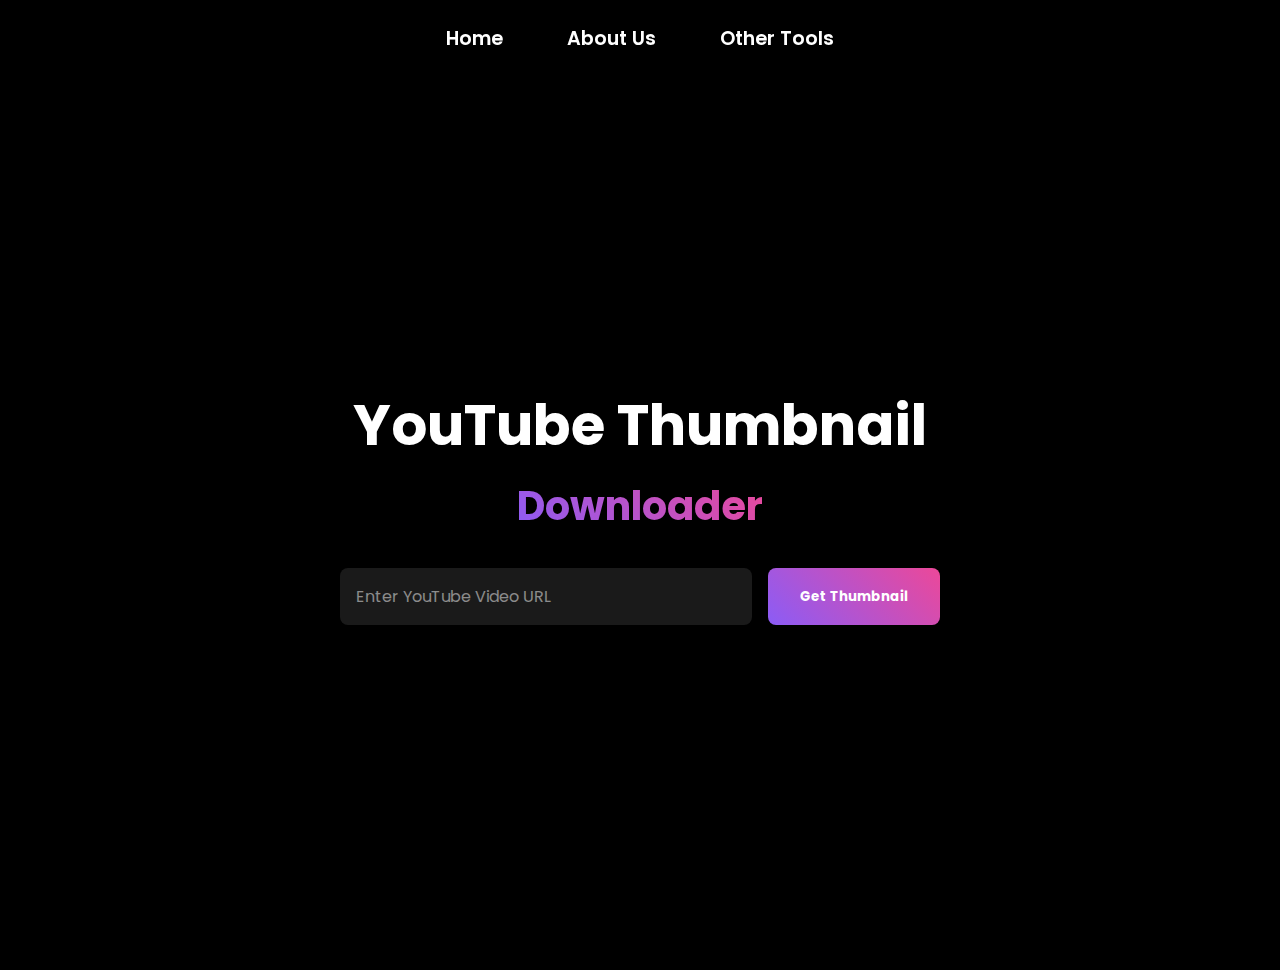
==== index.html @ 61a505ad "Add files via upload" ====
<!DOCTYPE html>
<html lang="en">
<head>
    <meta charset="UTF-8">
    <meta name="viewport" content="width=device-width, initial-scale=1.0">
    <title>YouTube Thumbnail Downloader</title>
    <link rel="stylesheet" href="style.css">
</head>
<body>
    <nav>
        <div class="nav-links">
            <a href="home.html">Home</a>
            <a href="about.html">About Us</a>
            <a href="tools.html">Other Tools</a>
        </div>
    </nav>

    <main>
        <h1>YouTube Thumbnail</h1>
        <h2 class="gradient-text">Downloader</h2>
        
        <div class="search-container">
            <input type="text" id="searchInput" placeholder="Enter YouTube Video URL">
            <button onclick="handleSearch()">Get Thumbnail</button>
        </div>

        <div id="results" class="results-container"></div>
    </main>

    <script src="script.js"></script>
</body>
</html>
---- style.css ----
/* Import Google Font */
@import url('https://fonts.googleapis.com/css2?family=Poppins:wght@300;400;600&display=swap');

* {
    margin: 0;
    padding: 0;
    box-sizing: border-box;
    font-family: 'Poppins', sans-serif;
}

body {
    background-color: #000;
    color: #fff;
    min-height: 100vh;
    position: relative;
    overflow-x: hidden;
    padding-top: 70px; /* Prevent content from being overlapped by navbar */
}

/* Navigation Bar */
nav {
    padding: 1rem 2rem;
    position: fixed;
    width: 100%;
    top: 0;
    z-index: 100;
    background: rgba(0, 0, 0, 0.8);
    backdrop-filter: blur(10px);
}

.nav-links {
    display: flex;
    justify-content: center;
    gap: 2rem;
}

.nav-links a {
    color: #fff;
    text-decoration: none;
    font-size: 1.2rem;
    font-weight: 600;
    padding: 0.5rem 1rem;
    transition: all 0.3s ease-in-out;
    border-radius: 5px;
}

/* Ensuring 'Thumbnail Downloader' button matches all navbar buttons */
.nav-links a:first-child {
    font-size: 1.2rem;
    font-weight: 600;
    padding: 0.5rem 1rem;
}

.nav-links a:hover {
    background: linear-gradient(45deg, #8B5CF6, #EC4899);
    color: #fff;
}

.nav-links a.active {
    background: linear-gradient(45deg, #FF5733, #FF8D1A);
    color: #fff;
    border-radius: 5px;
}

main {
    display: flex;
    flex-direction: column;
    align-items: center;
    justify-content: center;
    min-height: 100vh;
    padding: 2rem;
    position: relative;
    z-index: 1;
    text-align: center;
}

h1 {
    font-size: 3.5rem;
    margin-bottom: 0.5rem;
}

.gradient-text {
    font-size: 2.5rem;
    background: linear-gradient(45deg, #8B5CF6, #EC4899);
    -webkit-background-clip: text;
    background-clip: text;
    color: transparent;
    margin-bottom: 2rem;
}

.search-container {
    width: 100%;
    max-width: 600px;
    display: flex;
    gap: 1rem;
    margin-bottom: 2rem;
}

input {
    flex: 1;
    padding: 1rem;
    border: none;
    border-radius: 8px;
    background: rgba(255, 255, 255, 0.1);
    color: #fff;
    font-size: 1rem;
}

input::placeholder {
    color: rgba(255, 255, 255, 0.5);
}

button {
    padding: 1rem 2rem;
    border: none;
    border-radius: 8px;
    background: linear-gradient(45deg, #8B5CF6, #EC4899);
    color: #fff;
    cursor: pointer;
    transition: opacity 0.3s;
    font-weight: bold;
}

button:hover {
    opacity: 0.9;
}

/* Thumbnail Display Fix */
.thumbnail-card {
    max-width: 90%;
    text-align: center;
    margin-top: 20px;
}

.thumbnail-card img {
    max-width: 100%;
    height: auto;
    max-height: 400px; /* Prevents thumbnail from taking the whole screen */
    border-radius: 10px;
}

.download-options {
    display: flex;
    flex-wrap: wrap;
    gap: 10px;
    justify-content: center;
    margin-top: 10px;
}

.download-btn {
    padding: 0.8rem 1.5rem;
    font-size: 1rem;
}

/* Tools Grid Layout with Glassmorphism */
.tools-grid {
    display: grid;
    grid-template-columns: repeat(auto-fit, minmax(300px, 1fr));
    gap: 1.5rem;
    padding: 2rem;
    margin-top: 2rem;
}

.tool-card {
    background: rgba(255, 255, 255, 0.1);
    backdrop-filter: blur(10px);
    border-radius: 15px;
    padding: 1.5rem;
    text-align: center;
    transition: transform 0.3s, background 0.3s;
    color: white;
    text-decoration: none;
    border: 1px solid rgba(255, 255, 255, 0.2);
}

.tool-card:hover {
    background: rgba(255, 255, 255, 0.2);
    transform: scale(1.05);
}

.tool-card h2 {
    font-size: 1.5rem;
    margin-bottom: 0.5rem;
}

/* Section Styling */
.content-section {
    margin: 2rem auto;
    max-width: 800px;
    text-align: left;
}

.content-section h2 {
    font-size: 1.8rem;
    margin-bottom: 0.5rem;
}

.content-section ul {
    list-style-type: none;
    padding: 0;
}

.content-section ul li {
    font-size: 1.1rem;
    margin-bottom: 0.5rem;
}

/* Highlight Text */
.highlight-text {
    background: linear-gradient(45deg, #8B5CF6, #EC4899);
    -webkit-background-clip: text;
    background-clip: text;
    color: transparent;
}

/* Business Grid Layout */
.business-grid {
    display: grid;
    grid-template-columns: repeat(auto-fit, minmax(250px, 1fr));
    gap: 1.5rem;
    padding: 2rem;
    margin-top: 1rem;
}

.business-card {
    background: rgba(255, 255, 255, 0.1);
    backdrop-filter: blur(10px);
    border-radius: 10px;
    padding: 1.5rem;
    text-align: center;
    transition: transform 0.3s, background 0.3s;
}

.business-card:hover {
    background: rgba(255, 255, 255, 0.2);
    transform: scale(1.05);
}

.business-card h3 {
    font-size: 1.5rem;
    margin-bottom: 0.5rem;
}

/* Circular Logo Styling */
.circular-logo {
    width: 150px;
    height: 150px;
    border-radius: 50%;
    display: block;
    margin: 0 auto 20px auto;
}

.about-section {
    text-align: center;
    margin-bottom: 2rem;
}

/* Responsive Design */
@media (max-width: 768px) {
    .nav-links {
        flex-direction: column;
        align-items: center;
    }

    .nav-links a {
        display: block;
        text-align: center;
        padding: 0.75rem;
    }

    h1 {
        font-size: 2.5rem;
    }
    
    .gradient-text {
        font-size: 1.8rem;
    }
    
    .search-container {
        flex-direction: column;
    }
    
    button {
        width: 100%;
    }

    .thumbnail-card img {
        max-height: 250px; /* Adjusts size for mobile */
    }
}
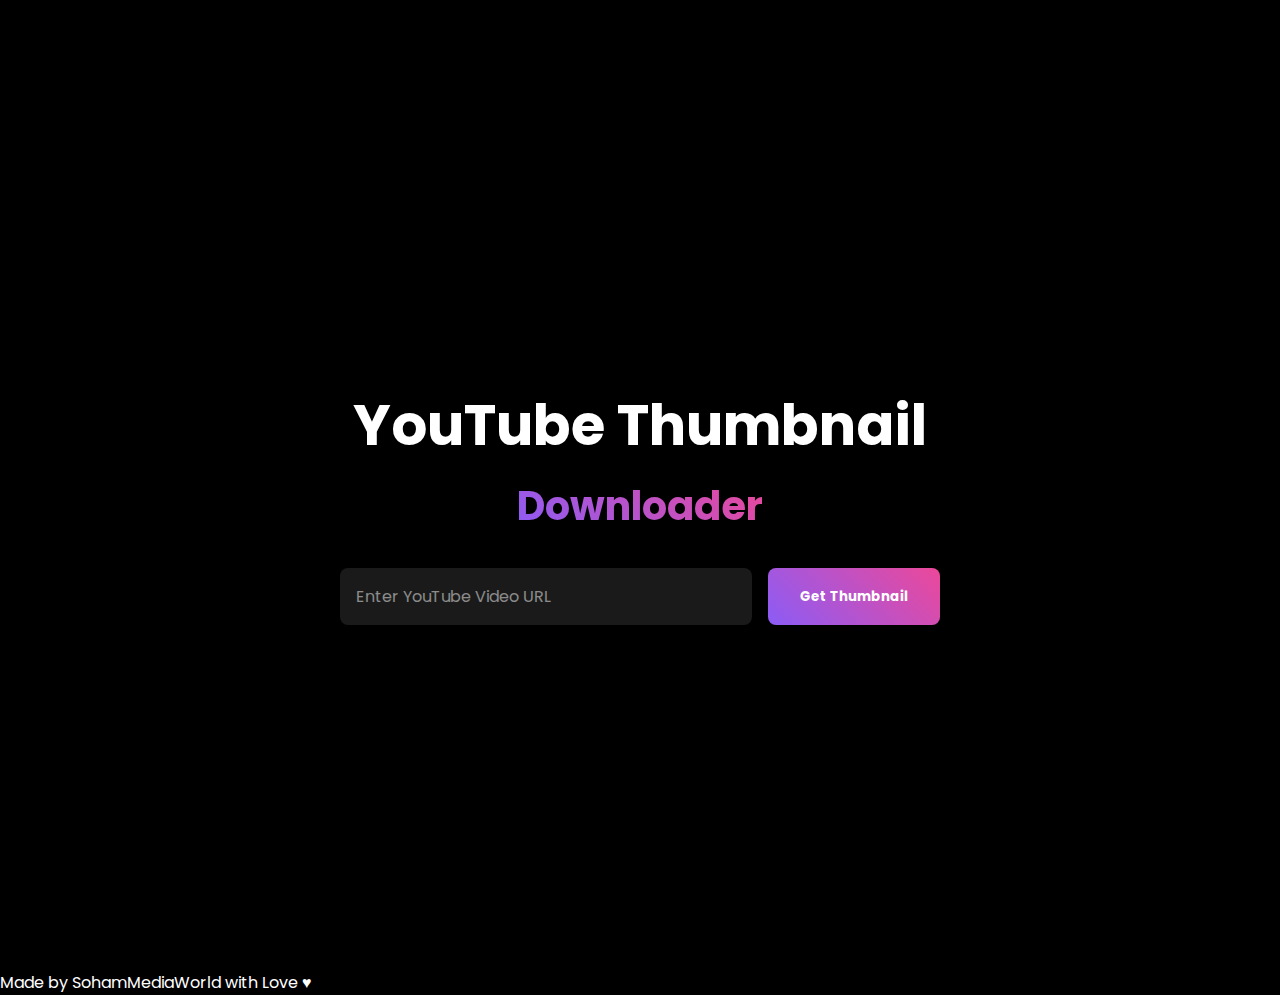
==== commit f5580c90: "Update index.html" ====
--- a/index.html
+++ b/index.html
@@ -1,32 +1,37 @@
 <!DOCTYPE html>
 <html lang="en">
 <head>
-    <meta charset="UTF-8">
-    <meta name="viewport" content="width=device-width, initial-scale=1.0">
-    <title>YouTube Thumbnail Downloader</title>
-    <link rel="stylesheet" href="style.css">
+  <meta charset="UTF-8">
+  <meta name="viewport" content="width=device-width, initial-scale=1.0">
+  <title>YouTube Thumbnail Downloader</title>
+  <link rel="stylesheet" href="style.css">
 </head>
 <body>
-    <nav>
-        <div class="nav-links">
-            <a href="home.html">Home</a>
-            <a href="about.html">About Us</a>
-            <a href="tools.html">Other Tools</a>
-        </div>
-    </nav>
+<!--
+  <nav>
+    <div class="nav-links">
+      <a href="home.html">Home</a>
+      <a href="about.html">About Us</a>
+      <a href="tools.html">Other Tools</a>
+    </div>
+  </nav>
+-->
+  <main>
+    <h1>YouTube Thumbnail</h1>
+    <h2 class="gradient-text">Downloader</h2>
+    
+    <div class="search-container">
+      <input type="text" id="searchInput" placeholder="Enter YouTube Video URL">
+      <button onclick="handleSearch()">Get Thumbnail</button>
+    </div>
 
-    <main>
-        <h1>YouTube Thumbnail</h1>
-        <h2 class="gradient-text">Downloader</h2>
-        
-        <div class="search-container">
-            <input type="text" id="searchInput" placeholder="Enter YouTube Video URL">
-            <button onclick="handleSearch()">Get Thumbnail</button>
-        </div>
+    <div id="results" class="results-container"></div>
+  </main>
+  
+  <footer>
+    <p class="footer-text">Made by SohamMediaWorld with Love ♥</p>
+  </footer>
 
-        <div id="results" class="results-container"></div>
-    </main>
-
-    <script src="script.js"></script>
+  <script src="script.js"></script>
 </body>
 </html>
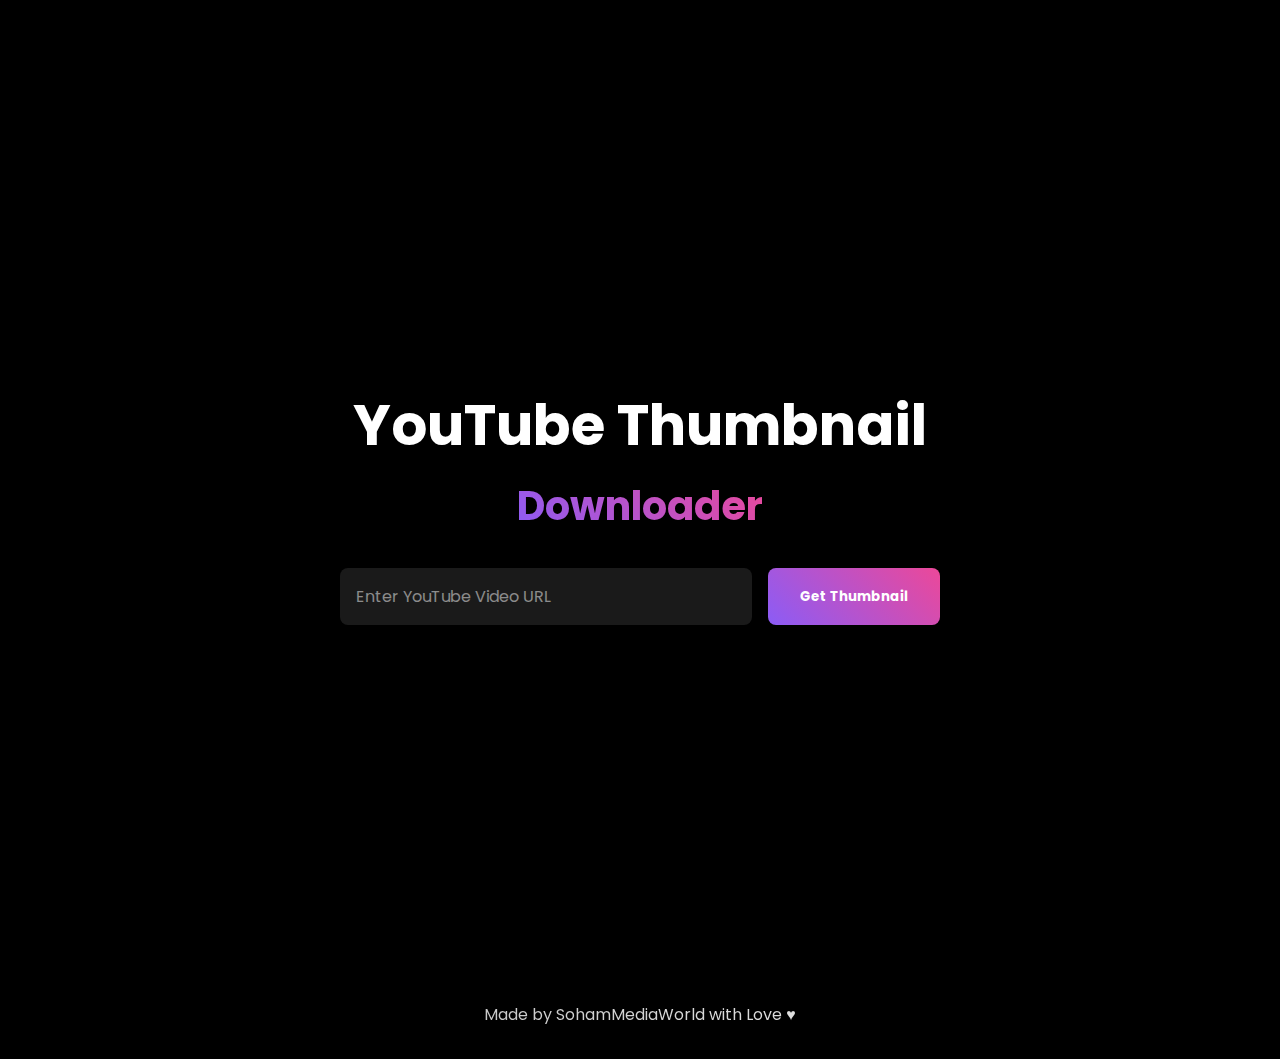
==== commit fca90310: "Update index.html" ====
--- a/index.html
+++ b/index.html
@@ -7,15 +7,6 @@
   <link rel="stylesheet" href="style.css">
 </head>
 <body>
-<!--
-  <nav>
-    <div class="nav-links">
-      <a href="home.html">Home</a>
-      <a href="about.html">About Us</a>
-      <a href="tools.html">Other Tools</a>
-    </div>
-  </nav>
--->
   <main>
     <h1>YouTube Thumbnail</h1>
     <h2 class="gradient-text">Downloader</h2>
@@ -35,3 +26,4 @@
   <script src="script.js"></script>
 </body>
 </html>
+
--- a/style.css
+++ b/style.css
@@ -2,289 +2,309 @@
 @import url('https://fonts.googleapis.com/css2?family=Poppins:wght@300;400;600&display=swap');
 
 * {
-    margin: 0;
-    padding: 0;
-    box-sizing: border-box;
-    font-family: 'Poppins', sans-serif;
+  margin: 0;
+  padding: 0;
+  box-sizing: border-box;
+  font-family: 'Poppins', sans-serif;
 }
 
 body {
-    background-color: #000;
-    color: #fff;
-    min-height: 100vh;
-    position: relative;
-    overflow-x: hidden;
-    padding-top: 70px; /* Prevent content from being overlapped by navbar */
+  background-color: #000;
+  color: #fff;
+  min-height: 100vh;
+  position: relative;
+  overflow-x: hidden;
+  padding-top: 70px; /* Prevent content from being overlapped by navbar */
 }
 
 /* Navigation Bar */
 nav {
-    padding: 1rem 2rem;
-    position: fixed;
-    width: 100%;
-    top: 0;
-    z-index: 100;
-    background: rgba(0, 0, 0, 0.8);
-    backdrop-filter: blur(10px);
+  padding: 1rem 2rem;
+  position: fixed;
+  width: 100%;
+  top: 0;
+  z-index: 100;
+  background: rgba(0, 0, 0, 0.8);
+  backdrop-filter: blur(10px);
 }
 
 .nav-links {
-    display: flex;
-    justify-content: center;
-    gap: 2rem;
+  display: flex;
+  justify-content: center;
+  gap: 2rem;
 }
 
 .nav-links a {
-    color: #fff;
-    text-decoration: none;
-    font-size: 1.2rem;
-    font-weight: 600;
-    padding: 0.5rem 1rem;
-    transition: all 0.3s ease-in-out;
-    border-radius: 5px;
-}
-
-/* Ensuring 'Thumbnail Downloader' button matches all navbar buttons */
+  color: #fff;
+  text-decoration: none;
+  font-size: 1.2rem;
+  font-weight: 600;
+  padding: 0.5rem 1rem;
+  transition: all 0.3s ease-in-out;
+  border-radius: 5px;
+}
+
 .nav-links a:first-child {
-    font-size: 1.2rem;
-    font-weight: 600;
-    padding: 0.5rem 1rem;
+  font-size: 1.2rem;
+  font-weight: 600;
+  padding: 0.5rem 1rem;
 }
 
 .nav-links a:hover {
-    background: linear-gradient(45deg, #8B5CF6, #EC4899);
-    color: #fff;
+  background: linear-gradient(45deg, #8B5CF6, #EC4899);
+  color: #fff;
 }
 
 .nav-links a.active {
-    background: linear-gradient(45deg, #FF5733, #FF8D1A);
-    color: #fff;
-    border-radius: 5px;
+  background: linear-gradient(45deg, #FF5733, #FF8D1A);
+  color: #fff;
+  border-radius: 5px;
 }
 
 main {
-    display: flex;
+  display: flex;
+  flex-direction: column;
+  align-items: center;
+  justify-content: center;
+  min-height: 100vh;
+  padding: 2rem;
+  position: relative;
+  z-index: 1;
+  text-align: center;
+}
+
+h1 {
+  font-size: 3.5rem;
+  margin-bottom: 0.5rem;
+}
+
+.gradient-text {
+  font-size: 2.5rem;
+  background: linear-gradient(45deg, #8B5CF6, #EC4899);
+  -webkit-background-clip: text;
+  background-clip: text;
+  color: transparent;
+  margin-bottom: 2rem;
+}
+
+.search-container {
+  width: 100%;
+  max-width: 600px;
+  display: flex;
+  gap: 1rem;
+  margin-bottom: 2rem;
+}
+
+input {
+  flex: 1;
+  padding: 1rem;
+  border: none;
+  border-radius: 8px;
+  background: rgba(255, 255, 255, 0.1);
+  color: #fff;
+  font-size: 1rem;
+}
+
+input::placeholder {
+  color: rgba(255, 255, 255, 0.5);
+}
+
+button {
+  padding: 1rem 2rem;
+  border: none;
+  border-radius: 8px;
+  background: linear-gradient(45deg, #8B5CF6, #EC4899);
+  color: #fff;
+  cursor: pointer;
+  transition: opacity 0.3s;
+  font-weight: bold;
+}
+
+button:hover {
+  opacity: 0.9;
+}
+
+/* Results container to center content */
+.results-container {
+  display: flex;
+  flex-direction: column;
+  align-items: center;
+  justify-content: center;
+  width: 100%;
+}
+
+/* Thumbnail Display */
+.thumbnail-card {
+  display: flex;
+  flex-direction: column;
+  align-items: center;
+  text-align: center;
+  max-width: 90%;
+  margin-top: 20px;
+}
+
+.thumbnail-card img {
+  max-width: 100%;
+  height: auto;
+  max-height: 400px; /* Prevents thumbnail from taking the whole screen */
+  border-radius: 10px;
+}
+
+.download-options {
+  display: flex;
+  flex-wrap: wrap;
+  gap: 10px;
+  justify-content: center;
+  margin-top: 10px;
+}
+
+.download-btn {
+  padding: 0.8rem 1.5rem;
+  font-size: 1rem;
+}
+
+/* Footer */
+footer {
+  margin: 2rem 0;
+  text-align: center;
+}
+
+.footer-text {
+  font-size: 1rem;
+  background: linear-gradient(45deg, #aaa, #fff);
+  -webkit-background-clip: text;
+  background-clip: text;
+  color: transparent;
+}
+
+/* Tools Grid Layout with Glassmorphism */
+.tools-grid {
+  display: grid;
+  grid-template-columns: repeat(auto-fit, minmax(300px, 1fr));
+  gap: 1.5rem;
+  padding: 2rem;
+  margin-top: 2rem;
+}
+
+.tool-card {
+  background: rgba(255, 255, 255, 0.1);
+  backdrop-filter: blur(10px);
+  border-radius: 15px;
+  padding: 1.5rem;
+  text-align: center;
+  transition: transform 0.3s, background 0.3s;
+  color: white;
+  text-decoration: none;
+  border: 1px solid rgba(255, 255, 255, 0.2);
+}
+
+.tool-card:hover {
+  background: rgba(255, 255, 255, 0.2);
+  transform: scale(1.05);
+}
+
+.tool-card h2 {
+  font-size: 1.5rem;
+  margin-bottom: 0.5rem;
+}
+
+.content-section {
+  margin: 2rem auto;
+  max-width: 800px;
+  text-align: left;
+}
+
+.content-section h2 {
+  font-size: 1.8rem;
+  margin-bottom: 0.5rem;
+}
+
+.content-section ul {
+  list-style-type: none;
+  padding: 0;
+}
+
+.content-section ul li {
+  font-size: 1.1rem;
+  margin-bottom: 0.5rem;
+}
+
+.highlight-text {
+  background: linear-gradient(45deg, #8B5CF6, #EC4899);
+  -webkit-background-clip: text;
+  background-clip: text;
+  color: transparent;
+}
+
+.business-grid {
+  display: grid;
+  grid-template-columns: repeat(auto-fit, minmax(250px, 1fr));
+  gap: 1.5rem;
+  padding: 2rem;
+  margin-top: 1rem;
+}
+
+.business-card {
+  background: rgba(255, 255, 255, 0.1);
+  backdrop-filter: blur(10px);
+  border-radius: 10px;
+  padding: 1.5rem;
+  text-align: center;
+  transition: transform 0.3s, background 0.3s;
+}
+
+.business-card:hover {
+  background: rgba(255, 255, 255, 0.2);
+  transform: scale(1.05);
+}
+
+.business-card h3 {
+  font-size: 1.5rem;
+  margin-bottom: 0.5rem;
+}
+
+.circular-logo {
+  width: 150px;
+  height: 150px;
+  border-radius: 50%;
+  display: block;
+  margin: 0 auto 20px auto;
+}
+
+.about-section {
+  text-align: center;
+  margin-bottom: 2rem;
+}
+
+@media (max-width: 768px) {
+  .nav-links {
     flex-direction: column;
     align-items: center;
-    justify-content: center;
-    min-height: 100vh;
-    padding: 2rem;
-    position: relative;
-    z-index: 1;
+  }
+
+  .nav-links a {
+    display: block;
     text-align: center;
-}
-
-h1 {
-    font-size: 3.5rem;
-    margin-bottom: 0.5rem;
-}
-
-.gradient-text {
+    padding: 0.75rem;
+  }
+
+  h1 {
     font-size: 2.5rem;
-    background: linear-gradient(45deg, #8B5CF6, #EC4899);
-    -webkit-background-clip: text;
-    background-clip: text;
-    color: transparent;
-    margin-bottom: 2rem;
-}
-
-.search-container {
+  }
+  
+  .gradient-text {
+    font-size: 1.8rem;
+  }
+  
+  .search-container {
+    flex-direction: column;
+  }
+  
+  button {
     width: 100%;
-    max-width: 600px;
-    display: flex;
-    gap: 1rem;
-    margin-bottom: 2rem;
-}
-
-input {
-    flex: 1;
-    padding: 1rem;
-    border: none;
-    border-radius: 8px;
-    background: rgba(255, 255, 255, 0.1);
-    color: #fff;
-    font-size: 1rem;
-}
-
-input::placeholder {
-    color: rgba(255, 255, 255, 0.5);
-}
-
-button {
-    padding: 1rem 2rem;
-    border: none;
-    border-radius: 8px;
-    background: linear-gradient(45deg, #8B5CF6, #EC4899);
-    color: #fff;
-    cursor: pointer;
-    transition: opacity 0.3s;
-    font-weight: bold;
-}
-
-button:hover {
-    opacity: 0.9;
-}
-
-/* Thumbnail Display Fix */
-.thumbnail-card {
-    max-width: 90%;
-    text-align: center;
-    margin-top: 20px;
-}
-
-.thumbnail-card img {
-    max-width: 100%;
-    height: auto;
-    max-height: 400px; /* Prevents thumbnail from taking the whole screen */
-    border-radius: 10px;
-}
-
-.download-options {
-    display: flex;
-    flex-wrap: wrap;
-    gap: 10px;
-    justify-content: center;
-    margin-top: 10px;
-}
-
-.download-btn {
-    padding: 0.8rem 1.5rem;
-    font-size: 1rem;
-}
-
-/* Tools Grid Layout with Glassmorphism */
-.tools-grid {
-    display: grid;
-    grid-template-columns: repeat(auto-fit, minmax(300px, 1fr));
-    gap: 1.5rem;
-    padding: 2rem;
-    margin-top: 2rem;
-}
-
-.tool-card {
-    background: rgba(255, 255, 255, 0.1);
-    backdrop-filter: blur(10px);
-    border-radius: 15px;
-    padding: 1.5rem;
-    text-align: center;
-    transition: transform 0.3s, background 0.3s;
-    color: white;
-    text-decoration: none;
-    border: 1px solid rgba(255, 255, 255, 0.2);
-}
-
-.tool-card:hover {
-    background: rgba(255, 255, 255, 0.2);
-    transform: scale(1.05);
-}
-
-.tool-card h2 {
-    font-size: 1.5rem;
-    margin-bottom: 0.5rem;
-}
-
-/* Section Styling */
-.content-section {
-    margin: 2rem auto;
-    max-width: 800px;
-    text-align: left;
-}
-
-.content-section h2 {
-    font-size: 1.8rem;
-    margin-bottom: 0.5rem;
-}
-
-.content-section ul {
-    list-style-type: none;
-    padding: 0;
-}
-
-.content-section ul li {
-    font-size: 1.1rem;
-    margin-bottom: 0.5rem;
-}
-
-/* Highlight Text */
-.highlight-text {
-    background: linear-gradient(45deg, #8B5CF6, #EC4899);
-    -webkit-background-clip: text;
-    background-clip: text;
-    color: transparent;
-}
-
-/* Business Grid Layout */
-.business-grid {
-    display: grid;
-    grid-template-columns: repeat(auto-fit, minmax(250px, 1fr));
-    gap: 1.5rem;
-    padding: 2rem;
-    margin-top: 1rem;
-}
-
-.business-card {
-    background: rgba(255, 255, 255, 0.1);
-    backdrop-filter: blur(10px);
-    border-radius: 10px;
-    padding: 1.5rem;
-    text-align: center;
-    transition: transform 0.3s, background 0.3s;
-}
-
-.business-card:hover {
-    background: rgba(255, 255, 255, 0.2);
-    transform: scale(1.05);
-}
-
-.business-card h3 {
-    font-size: 1.5rem;
-    margin-bottom: 0.5rem;
-}
-
-/* Circular Logo Styling */
-.circular-logo {
-    width: 150px;
-    height: 150px;
-    border-radius: 50%;
-    display: block;
-    margin: 0 auto 20px auto;
-}
-
-.about-section {
-    text-align: center;
-    margin-bottom: 2rem;
-}
-
-/* Responsive Design */
-@media (max-width: 768px) {
-    .nav-links {
-        flex-direction: column;
-        align-items: center;
-    }
-
-    .nav-links a {
-        display: block;
-        text-align: center;
-        padding: 0.75rem;
-    }
-
-    h1 {
-        font-size: 2.5rem;
-    }
-    
-    .gradient-text {
-        font-size: 1.8rem;
-    }
-    
-    .search-container {
-        flex-direction: column;
-    }
-    
-    button {
-        width: 100%;
-    }
-
-    .thumbnail-card img {
-        max-height: 250px; /* Adjusts size for mobile */
-    }
-}
+  }
+
+  .thumbnail-card img {
+    max-height: 250px;
+  }
+}
